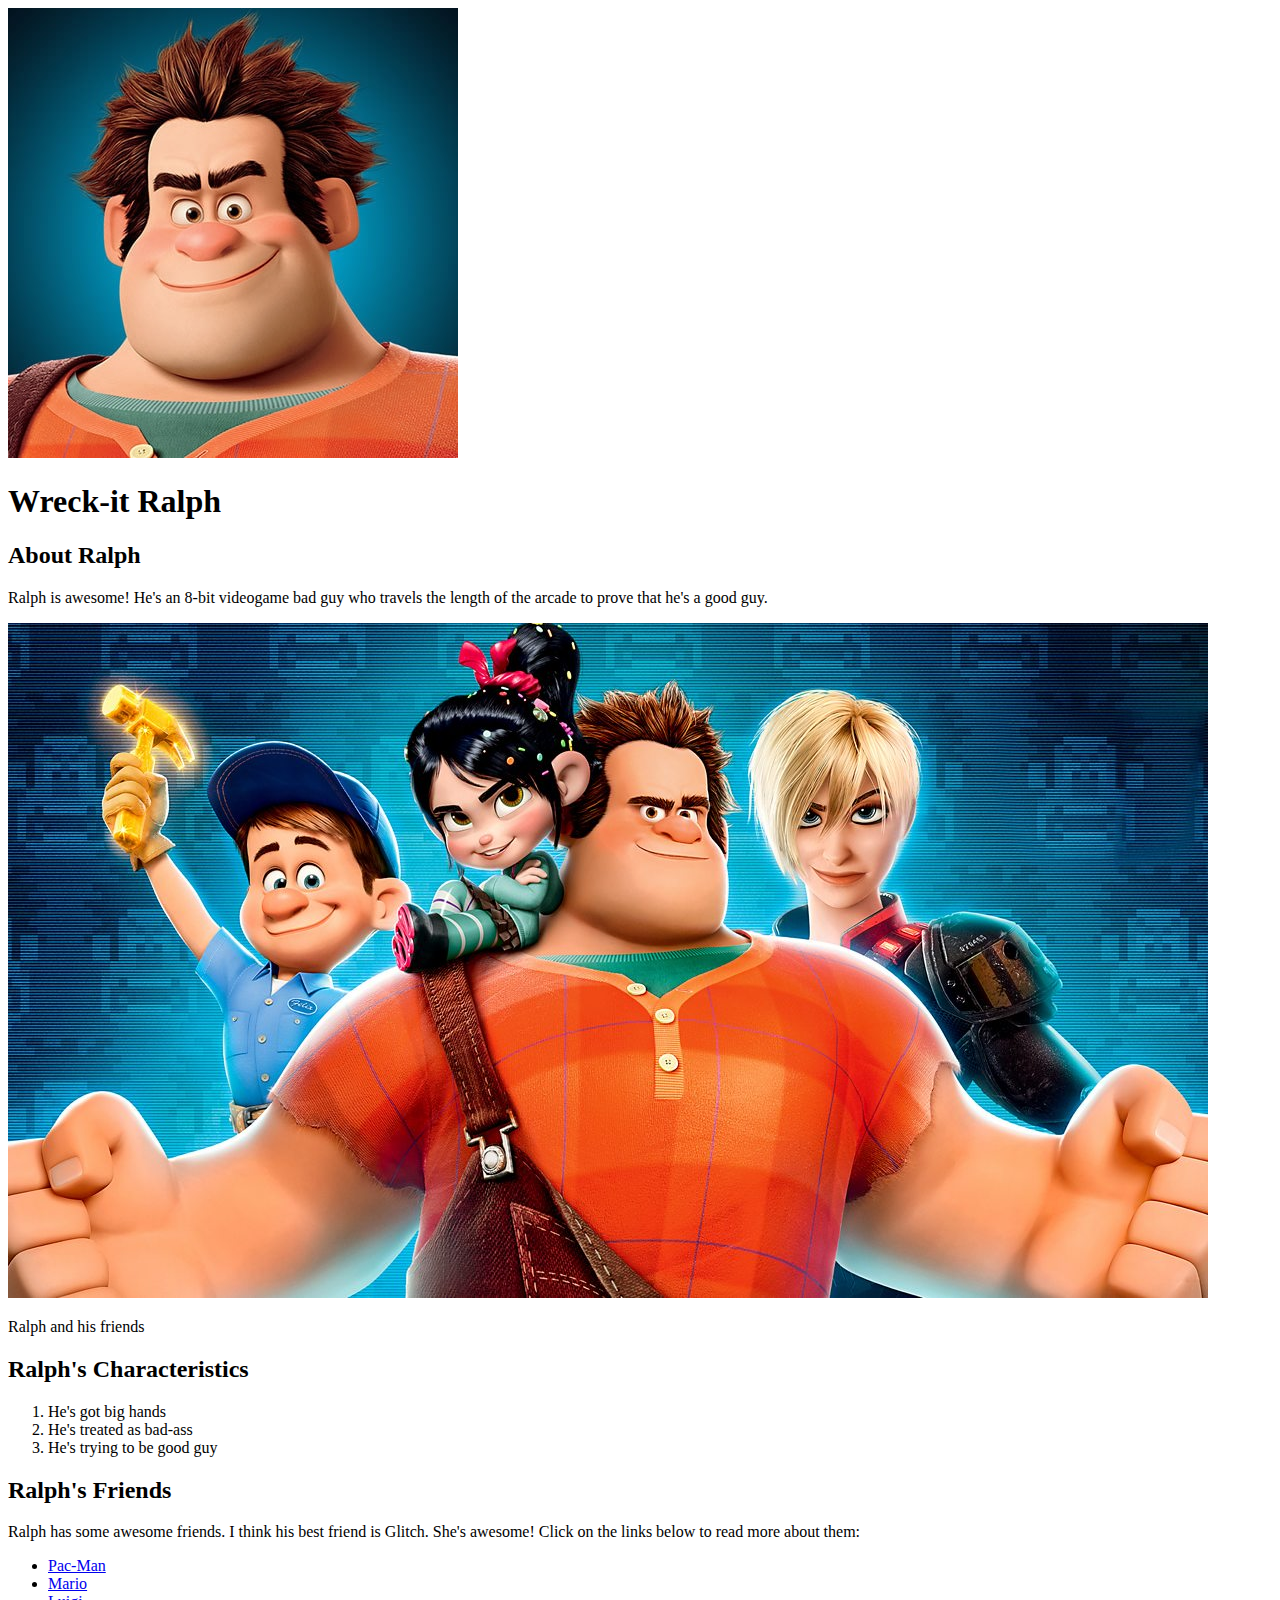
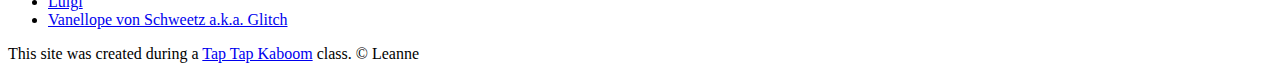
==== index.html @ db17a3c9 "added our characters index.html file and a few images" ====
<!DOCTYPE html>
<html>
<head>
	<meta charset="utf-8">
	<title>Wreck-it Ralph</title>
	<link rel="icon" href="img/ralph.jpeg">
</head>
<body>
	<!-- header element-->
	<header>
		<img src="img/ralph.jpeg">
		<h1>Wreck-it Ralph</h1>
	</header>

	<!-- main element -->
	<main>
		<h2>About Ralph</h2>
		<p>Ralph is awesome! He's an 8-bit videogame bad guy who travels the length of the arcade to prove that he's a good guy.</p>
		<img src="img/ralph-friends.jpg">
		<p>Ralph and his friends</p>
		<!-- Characteristics -->
		<h2>Ralph's Characteristics</h2>
		<ol>
			<li>He's got big hands</li>
			<li>He's treated as bad-ass</li>
			<li>He's trying to be good guy</li>
		</ol>

		<!-- friends -->
		<h2>Ralph's Friends</h2>
		<p>Ralph has some awesome friends. I think his best friend is Glitch. She's awesome! Click on the links below to read more about them:</p>
		<ul>
			<li><a target="_blank" href="https://en.wikipedia.org/wiki/Pac-Man_(character)">Pac-Man</a></li>
			<li><a target="_blank"  href="https://en.wikipedia.org/wiki/Mario">Mario</a></li>
			<li><a target="_blank" href="https://en.wikipedia.org/wiki/Luigi">Luigi</a></li>
			<li><a target="_blank" href="https://wreckitralph.fandom.com/wiki/Vanellope_von_Schweetz">Vanellope von Schweetz a.k.a. Glitch</a></li>


		</ul>

	</main>

	<!-- footer element -->
	<footer>
		<p>This site was created during a <a href="https://taptapkaboom.com">Tap Tap Kaboom</a> class. &copy; Leanne</p>

	</footer>

</body>
</html>
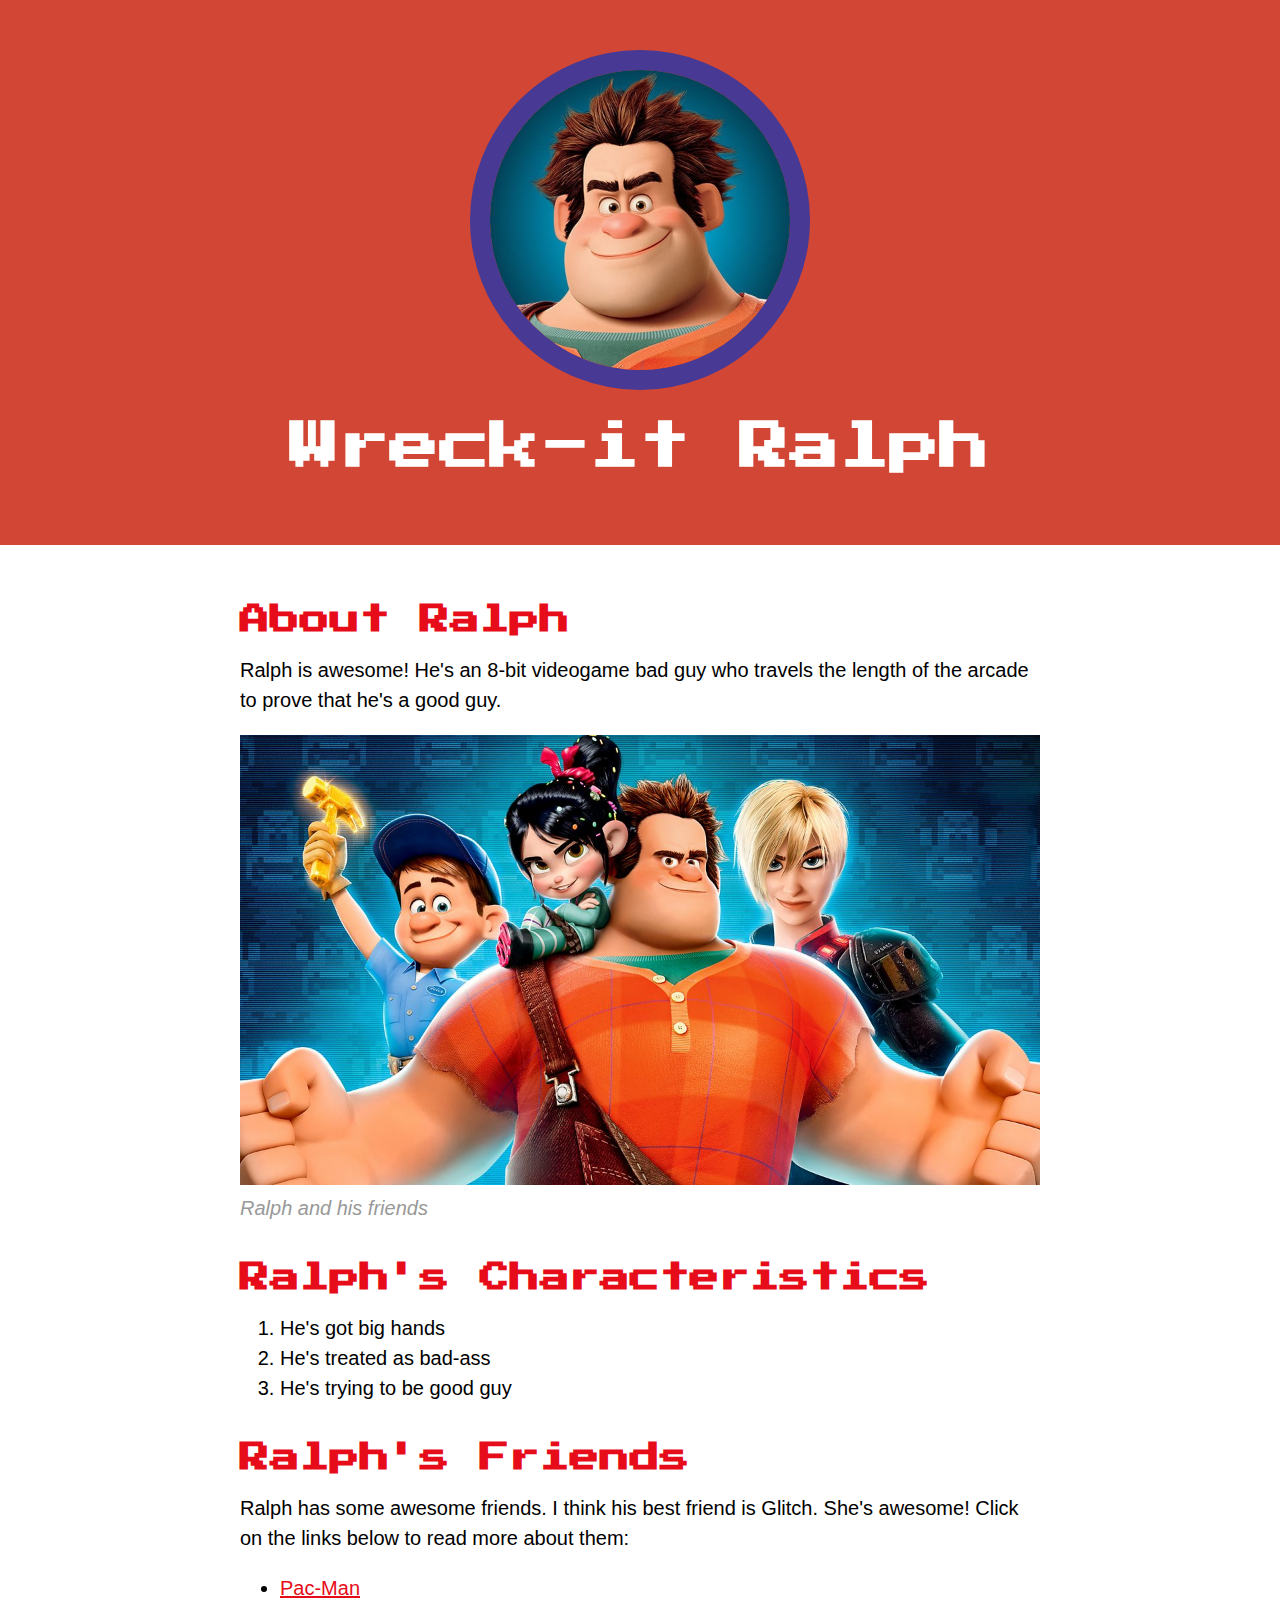
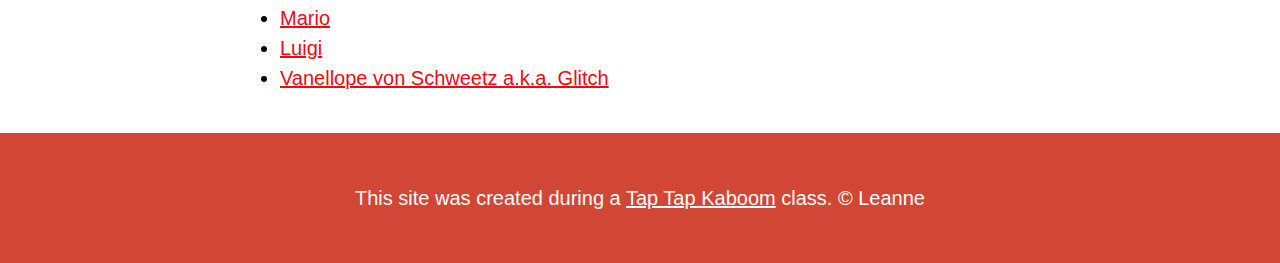
==== commit 315d7c13: "wrote css for our character's website and changed some html" ====
--- a/index.html
+++ b/index.html
@@ -4,6 +4,10 @@
 	<meta charset="utf-8">
 	<title>Wreck-it Ralph</title>
 	<link rel="icon" href="img/ralph.jpeg">
+	<link rel="preconnect" href="https://fonts.googleapis.com">
+	<link rel="preconnect" href="https://fonts.gstatic.com" crossorigin>
+	<link href="https://fonts.googleapis.com/css2?family=Press+Start+2P&display=swap" rel="stylesheet">
+	<link rel="stylesheet" type="text/css" href="css/hero.css">
 </head>
 <body>
 	<!-- header element-->
@@ -17,7 +21,7 @@
 		<h2>About Ralph</h2>
 		<p>Ralph is awesome! He's an 8-bit videogame bad guy who travels the length of the arcade to prove that he's a good guy.</p>
 		<img src="img/ralph-friends.jpg">
-		<p>Ralph and his friends</p>
+		<p class="caption">Ralph and his friends</p>
 		<!-- Characteristics -->
 		<h2>Ralph's Characteristics</h2>
 		<ol>
--- a/css/hero.css
+++ b/css/hero.css
@@ -0,0 +1,77 @@
+body{
+	margin: 0;
+	font-family: Helvetica, Arial, sans-serif;
+	font-size: 20px;
+	line-height: 30px;
+}
+
+header{
+	background-color: #d14635;
+	text-align: center;
+	padding-top: 50px;
+	padding-bottom: 50px;
+}
+
+h1, h2{
+	font-family: 'Press Start 2P', cursive;
+}
+
+header h1{
+	color: white;
+	font-size: 50px;
+}
+
+header img{
+border-radius: 170px;
+width: 300px;
+border: 20px solid #483a94;
+}
+
+main{
+	max-width: 800px;
+	margin: 0 auto;
+	padding: 20px;
+}
+
+main img{
+	max-width: 100%;
+}
+
+h2{
+	font-size: 30px;
+	color: #e70c19;
+	margin:  40px 0 10px;
+}
+
+a{
+	color: #e70c19;
+}
+a:hover{
+	background-color: #483a94;
+	color: white;
+}
+footer{
+	background-color: #d14635;
+	text-align: center;
+	padding: 50px;
+	color: white;
+}
+
+footer p{
+	margin: 0;
+}
+
+footer a{
+	color: white;
+}
+
+footer a:hover{
+	opacity: .5;
+	background-color: transparent;
+}
+
+p.caption{
+	color: #999999;
+	font-style: italic;
+	margin-top: 0;
+}